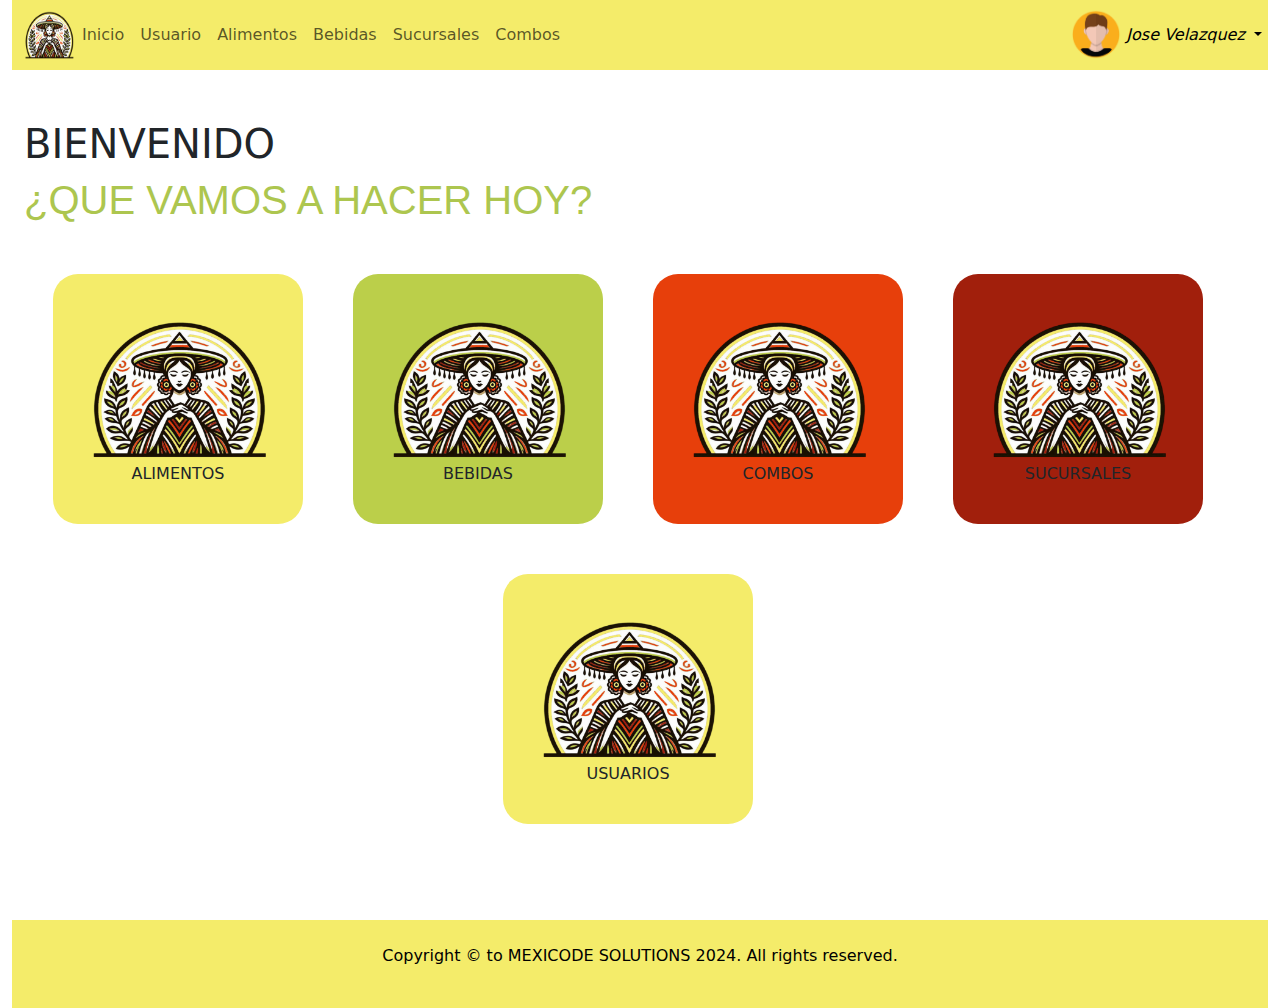
==== inicio.html @ ecf3c701 "first commit" ====
<html>
    <head>
        <title>EL Zarape</title>
        <meta charset="UTF-8">
        <meta name="viewport" content="width=device-width, initial-scale=1.0">
        <meta name="author" content="MEXICODE SOLUTIONS 2024">
        <meta name="date" content="10/07/2024">
        <meta name="keywords" content="Proyecto Integrador,ElZarape ">
        <meta name="description" content="Proyecto Integrador, ElZarape ">
        <link href="style/css/bootstrap.min.css" rel="stylesheet" type="text/css"/>
        <link rel="stylesheet" href="https://cdn.jsdelivr.net/npm/bootstrap-icons@1.11.3/font/bootstrap-icons.min.css">
        <link href="style/css/mycss.css" rel="stylesheet" type="text/css"/>
    </head>
    <body class="multiple-backgrounds bodyColor">
        <div class="container-fluid">
            <nav class="navbar navbar-expand-sm nav "  >
                <div class="container-fluid">
                    <img width="50" height="50" src="recursos/ZarapeLogo.png" alt=""/>

                    <div class="collapse navbar-collapse" id="collapsibleNavbar">
                        <ul class="navbar-nav">
                            <li class="nav-item navHover">
                                <a class="nav-link" href="inicio.html">Inicio</a>
                            </li>
                            <li class="nav-item navHover">
                                <a class="nav-link" href="#" onclick="cargarModuloUsuario();">Usuario</a>
                            </li>
                            <li class="nav-item navHover">
                                <a class="nav-link" href="#" onclick ="cargarModuloCatalogoAlimento();">Alimentos</a>
                            </li>
                            <li class="nav-item navHover">
                                <a class="nav-link" href="#" onclick="cargarModuloBebidas();">Bebidas</a>
                            </li>
                            <li class="nav-item navHover">
                            <li class="nav-item navHover">
                                <a class="nav-link" href="#" onclick="cargarModuloSucursal();">Sucursales</a>
                            </li>
                            <li class="nav-item navHover">
                                <a class="nav-link" href="#" onclick="cargarModuloCombos();">Combos</a>
                            </li>
                        </ul>
                    </div>

                </div>
                <div class="btn-group">
                    <button type="button" class="divs dropdown-toggle" data-bs-toggle="dropdown" aria-expanded="false">
                        <img class="imagenPerfil"src="recursos/perfil.png" alt=""/>
                        <i>Jose Velazquez</i>

                    </button>
                    <ul class="dropdown-menu">
                      <li><hr class="dropdown-divider"></li>
                      <li><a class="dropdown-item" href="index.html">Cerrar cuenta</a></li>
                    </ul>
                  </div>
            </nav>

            <div class="container-fluid modulo" id="contenedorPrincipal">
                <h1>BIENVENIDO</h1>
                <h1 class="palabraclaveVerde">¿QUE VAMOS A HACER HOY?</h1>
                <div class="iconos container-fluid row d-flex justify-content-md-center">
                    <div onclick="cargarModuloCatalogoAlimento();" class="iconoAmarillo">  
                        <table  style="text-align: center" >
                            <tr>
                                <th>
                                    <img class="imagenMenu" src="recursos/ZarapeLogo.png" alt=""/>   
                                </th>
                            </tr>
                            <td>
                                <label>ALIMENTOS</label><br>
                            </td>
                        </table>
                    </div>
                    <div onclick="cargarModuloBebidas();" class="iconoVerde">  
                        <table  style="text-align: center" >
                            <tr>
                                <th>
                                    <img class="imagenMenu"  src="recursos/ZarapeLogo.png" alt=""/>   
                                </th>
                            </tr>
                            <td>
                                <label>BEBIDAS</label><br>
                            </td>
                        </table>
                    </div>
                    <div onclick="cargarModuloCombos();" class="iconoRojo">  
                        <table  style="text-align: center" >
                            <tr>
                                <th>
                                    <img class="imagenMenu"  src="recursos/ZarapeLogo.png" alt=""/>   
                                </th>
                            </tr>
                            <td>
                                <label>COMBOS</label><br>
                            </td>
                        </table>
                    </div>
                    <div onclick="cargarModuloSucursal();" class="iconoGuinda">  
                        <table  style="text-align: center" >
                            <tr>
                                <th>
                                    <img class="imagenMenu"  src="recursos/ZarapeLogo.png" alt=""/>   
                                </th>
                            </tr>
                            <td>
                                <label>SUCURSALES</label><br>
                            </td>
                        </table>
                    </div>
                    <div onclick="cargarModuloUsuario();" class="iconoAmarillo">  
                        <table  style="text-align: center" >
                            <tr>
                                <th>
                                    <img class="imagenMenu"  src="recursos/ZarapeLogo.png" alt=""/>   
                                </th>
                            </tr>
                            <td>
                                <label>USUARIOS</label><br>
                            </td>
                        </table>
                    </div>


                </div>
                <!-- Dentro de este div se cargarán todas los módulos de manera dinámica -->
                <div class="d-flex justify-content-center align-content-center mt-5">
                </div>
            </div>

            <footer class="mt-5 p-4 text-black text-center footer">
                <p>Copyright &copy; to MEXICODE SOLUTIONS 2024. All rights reserved.</p>
            </footer>

        </div>
        <script src="style/js/bootstrap.bundle.js" type="text/javascript"></script>
        <script src="js/main.js" type="text/javascript"></script>
    </body>
</html>
---- style/css/mycss.css ----
.imagenMenu
{
 width: 180px;
}
.iconos {
    display: flex;
    justify-content: center;
    gap: 50px;
    margin-top: 50px;
    display: flex;

}
.iconoAmarillo {
    width: 250px;
    height: 250px;
    background-color: #F4EC6A;
    display: flex;
    align-items: center;
    justify-content: center;
    font-size: 20px;
    border-radius: 10%;
}
.iconoVerde {
    width: 250px;
    height: 250px;
    background-color: #BBCF4A;
    display: flex;
    align-items: center;
    justify-content: center;
    font-size: 20px;
    border-radius: 10%;
}

.iconoRojo {
    width: 250px;
    height: 250px;
    background-color: #E73F0B;
    display: flex;
    align-items: center;
    justify-content: center;
    font-size: 20px;
    border-radius: 10%;
}

.iconoGuinda {
    width: 250px;
    height: 250px;
    background-color: #A11F0C;
    display: flex;
    align-items: center;
    justify-content: center;
    font-size: 20px;
    border-radius: 10%;
}

.footer {
    background-color: #f4ed6ab9;
}
.formularioAmarillo {
    background: #f4ed6abb;
    border-radius: 10px;
}

.formularioGuinda {
    background: #E73F0B80;
    border-radius: 10px;
}
.formularioVerde {
    background: #D7E59D;
    border-radius: 10px;
}
.formularioRojo{
    background: #a1200c8b;
    border-radius: 10px;
}
.imagenPerfil{
    width: 50px;
}

.palabraclave {
    color: #A11F0C;
}
.palabraclaveVerde {
    color:  #ADC64F;
    font-family: Arial;
}


/*.buscar {
    border-radius: 20px;
    width: 100%; 
}*/

.buscarbtn {
    border-radius: 10px;
    background: #F4EC6A;
    width: 100%;
    height: 100%;


}


.inputs {
    border-radius: 10px;
}
.tabla {
    width: 100%;
    border: 1px;

}
.mi-tabla {
    border-collapse: separate;
    border-spacing: 3px;
    border: solid black 1px;
    border-top-left-radius: 10px;
    border-top-right-radius: 10px;
}

.divs {
    background-color: rgba(255, 0, 0, 0);
    border: #c2101000;

}

.botonRojo {
    color: rgba(0, 0, 0, 0.793);
    background: #e73e0b;
}

.actualizarbtn {
    border-radius: 10px;
    width: 50px;
    background: #e73e0b9b;
}

.registrarbtn {
    border-radius: 10px;
    width: 50px;
    background: #e73e0b9b;
}

.limpiarbtn {
    border-radius: 10px;
    width: 50px;
    background: #e73e0b9b;
}

.filtro {
    border-radius: 15px;
}

.imagenesTabla{
    border-radius: 15px;
    width: 60px;
    height: 60px;
}
.botonVerde{
    color: rgba(0, 0, 0, 0.793);
    background-color: yellowgreen;
}
.botonAzul{
    color: rgba(0, 0, 0, 0.793);
    background-color: rgb(127, 236, 222);
}
.imag{
    width: 50px;
    height: 50px;
}
.modulo{
    margin-top: 50px;
}
.Estatus{
    text-align: center;
}


.categoria {
    width: 190px;
}


/* lucero */

.container{
    display: flex;
    justify-content: space-between;
    align-items: flex-start;
    margin-left: 100px;
}
.form {
    max-width: 600px;
    margin: auto;
    padding: 20px;
    background-color: #f4ed6a8a;
    box-shadow: 0 0 10px rgba(0, 0, 0, 0.311);
    border-radius: 8px;
    margin-left: 60px;

    width: 70%;

}

.form-group {
    margin-bottom: 15px;
}
.labelIndex {
    display: block;
    margin-bottom: 5px;
}
.inputIndex {
    width: 100%;
    padding: 10px;
    margin-top: 5px;
    border: 1px solid #ccc;
    border-radius: 4px;
}
.buttonIndex {
    display: block;
    width: 100%;
    padding: 10px;
    background-color: black;
    color: white;
    border: none;
    border-radius: 4px;
    font-size: 16px;
}


.footer{
    background-color: #F4EC6A;
    color: #F4EC6A;
}
.nav{
    width:100%;
    background: #f4ec6a;
}
.imagenicono{
    width: 50px; 
    height:50px;


}
.titulo{
    margin-top: 5px;

}
.imagenInicio{
    display: flex;
    width: 100%;
}
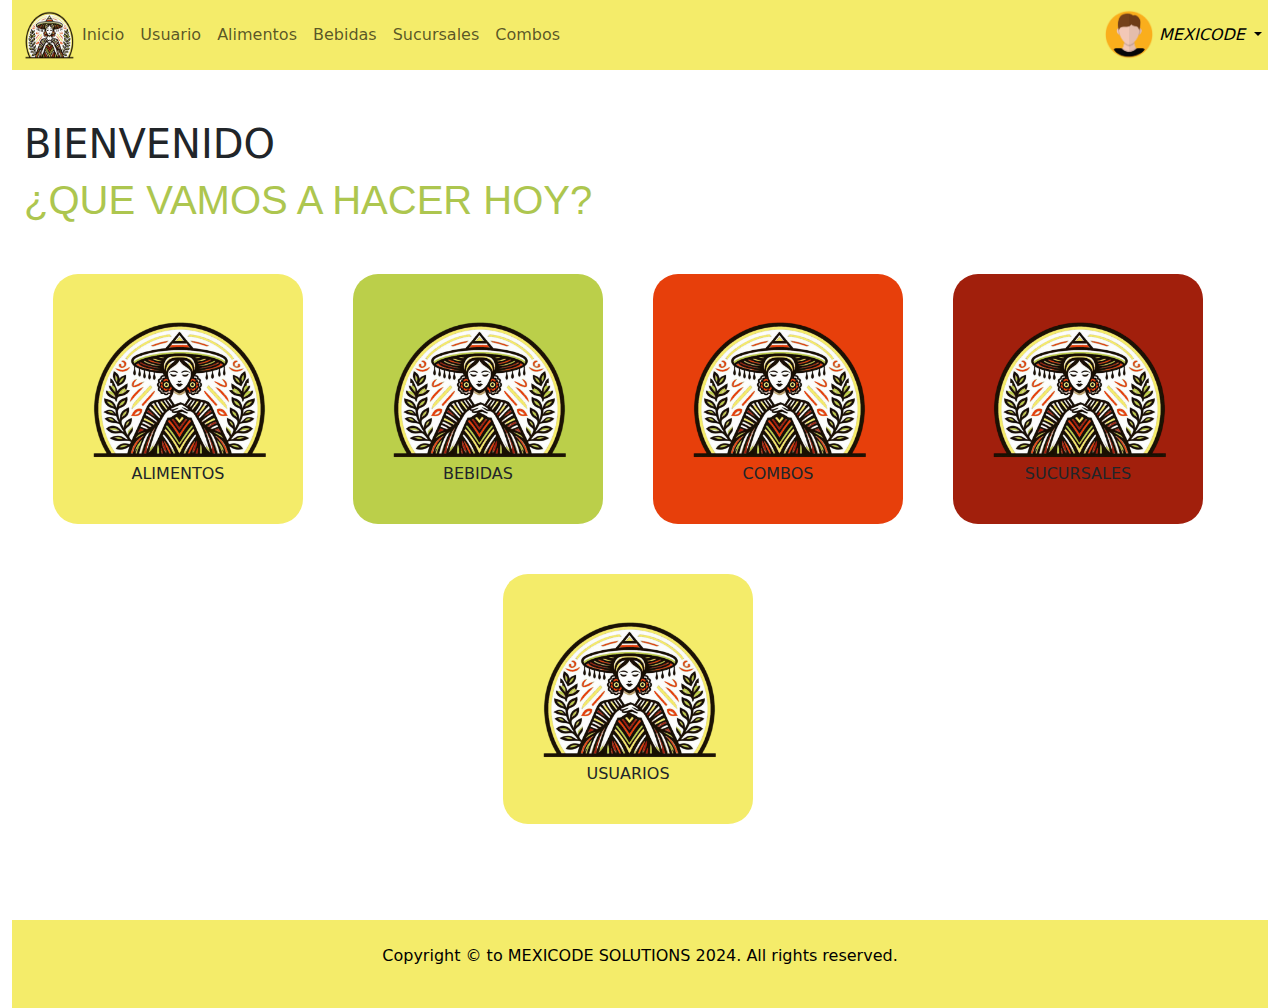
==== commit e144934d: "Update inicio.html" ====
--- a/inicio.html
+++ b/inicio.html
@@ -45,7 +45,7 @@
                 <div class="btn-group">
                     <button type="button" class="divs dropdown-toggle" data-bs-toggle="dropdown" aria-expanded="false">
                         <img class="imagenPerfil"src="recursos/perfil.png" alt=""/>
-                        <i>Jose Velazquez</i>
+                        <i>MEXICODE</i>
 
                     </button>
                     <ul class="dropdown-menu">
@@ -135,4 +135,4 @@
         <script src="style/js/bootstrap.bundle.js" type="text/javascript"></script>
         <script src="js/main.js" type="text/javascript"></script>
     </body>
-</html>+</html>
